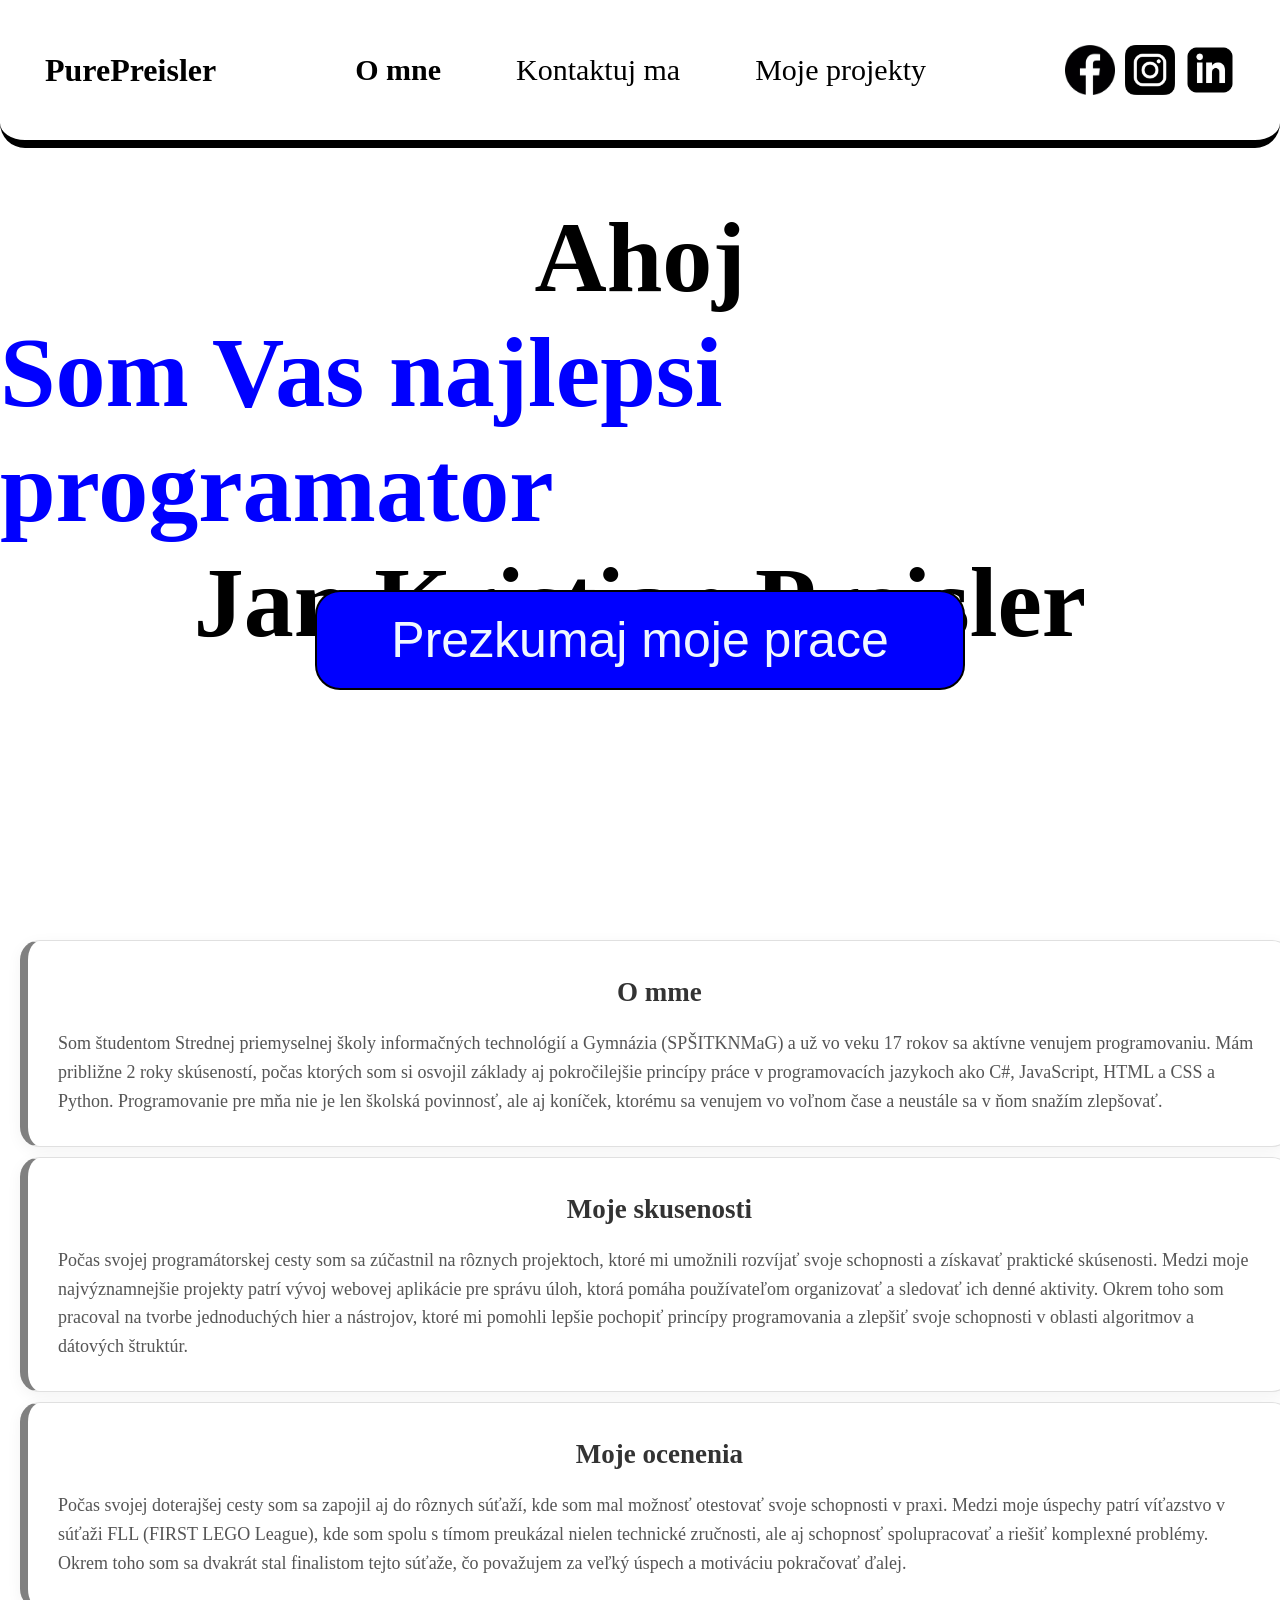
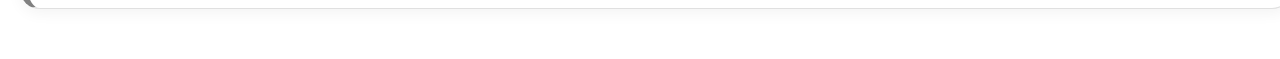
==== index.html @ fdfac7d6 "Ubdate" ====
<!DOCTYPE html>
<html lang="en">
<head>
    <meta charset="UTF-8">
    <meta name="viewport" content="width=device-width, initial-scale=1.0">
    <title>PurePreisler</title>
    <link rel="stylesheet" href="style.css">
</head>
<body class="telo">

    <div class="header">
        <div class="header_content">
            <div class="logo">
                <h1>PurePreisler</h1>
            </div>
            <div class="prekliky">
                <a class="dalsiepage hlavne"  href="#sekcia-o-nas">O mne</a>
                <a class="dalsiepage" href="kontakt.html">Kontaktuj ma</a>
                <a class="dalsiepage" href="prace.html">Moje projekty</a>
            </div>
            <div class="socialne-siete">
                   <a href="#sekcia-o-nas"><img src="20673.png"></a> 
                   <a href=""><img class="instgram" src="INSTAGRAMICON.png"></a>
                   <a href=""><img src="linkedin-black-icon-logo-png_seeklogo-387472.png"></a>
            </div>
        </div>
    </div>

    <div class="Main_Text">
        <h1 class="uvod_hlaska">Ahoj</h1>
        <h1 class="uvod_glazingline">Som Vas najlepsi programator</h1>
        <h1 class="uvod"> Jan Kristian Preisler</h1>
        <div class="ExlopreBtncontent">
            <button onclick="window.location.href='prace.html'" class="ExploreBtn">Prezkumaj moje prace</button>
        </div>
    </div>

    <div id="sekcia-o-nas" class="About_me_text">

        <div class="Karta_prva">
            <h1 class="About_me_hlaska">O mme</h1>
            <p class="About_me_text_p">Som študentom Strednej priemyselnej školy informačných technológií a Gymnázia (SPŠITKNMaG) a už vo veku 17 rokov sa aktívne venujem programovaniu. 
                Mám približne 2 roky skúseností, počas ktorých som si osvojil základy aj pokročilejšie princípy 
                práce v programovacích jazykoch ako C#, JavaScript, HTML a CSS a Python. Programovanie pre mňa nie je len 
                školská povinnosť, 
                ale aj koníček, ktorému sa venujem vo voľnom čase a neustále sa v ňom snažím zlepšovať.
            </p>  
        </div>

        <div class="Karta">
                <h1 class="About_me_hlaska">Moje skusenosti</h1>
                <p class="About_me_text_p">Počas svojej programátorskej cesty som sa zúčastnil na rôznych projektoch, 
                    ktoré mi umožnili rozvíjať svoje schopnosti a získavať praktické skúsenosti. Medzi moje najvýznamnejšie 
                    projekty patrí vývoj webovej aplikácie pre správu úloh, ktorá pomáha používateľom organizovať a sledovať 
                    ich denné aktivity. Okrem toho som pracoval na tvorbe jednoduchých hier a nástrojov, ktoré mi pomohli 
                    lepšie pochopiť princípy programovania a zlepšiť svoje schopnosti v oblasti algoritmov a dátových štruktúr.
                </p>
        </div>

        <div class="Karta">
            <h1 class="About_me_hlaska">Moje ocenenia</h1>
            <p class="About_me_text_p">Počas svojej doterajšej cesty som sa zapojil aj do rôznych súťaží, 
                kde som mal možnosť otestovať svoje schopnosti v praxi. Medzi moje úspechy patrí víťazstvo 
                v súťaži FLL (FIRST LEGO League), kde som spolu s tímom preukázal nielen technické zručnosti, 
                ale aj schopnosť spolupracovať a riešiť komplexné problémy. Okrem toho som sa dvakrát stal 
                finalistom tejto súťaže, čo považujem za veľký úspech a motiváciu pokračovať ďalej.
            </p>  
        </div>
        
    </div>

</body>
</html>
---- style.css ----
.telo{
    margin: 0px;
    margin-top: 200px;
}
.header_content{
    display: flex;
    justify-content: center;
    align-items: center;
    justify-content: space-between;
}
.hlavne{
    font-weight: bold;
}
img{
    width: 50px;
    height: 50px;
}
.prekliky, a{
    display: flex;
    text-decoration: none;
    font-size: 30px;
    gap: 75px;
    color: black;
}
.header{
    border-bottom: 8px solid black;
    border-radius: 0px 0px 25px 25px;
    padding: 45px;
    align-items: center;
    position: fixed;
    top: 0px;
    left: 0px;
    right: 0px;
    position: fixed;
    background-color: white;
}
h1{
    margin: 0px;
}
.socialne-siete{
    display: flex;
    gap: 10px;
}

.dalsiepage{
    display: flex;
    text-decoration: none;
    font-size: 30px;
    gap: 75px;
    color: black;
    position: relative;
}

.dalsiepage::after{
    content: '';    
    position: absolute;
    width: 0;                 
    height: 2px;             
    bottom: -5px;            
    left: 0;                  
    background-color: #000000;
    transition: width 0.6s ease-in-out;
}

.dalsiepage:hover::after{
    width: 100%;
}

.Main_Text{
    display: block;
    justify-content: center;
    align-items: center;
    font-size: 50px;
}

.uvod_hlaska{
    display: flex;
    justify-content: center;
    align-items: center;
}

.uvod, .uvod_glazingline{
    display: flex;
    justify-content: center;
    align-items: center;
    font-weight: bold;
}
.ExploreBtn{
    display: flex;
    position: absolute;
    top: 590px;
    justify-content: center;
    align-items: center ;
    width: 650px;
    height: 100px;
    border-radius: 25px;
    border: none;
    border: #000000 solid 2px;
    color: aliceblue;
    background-color: blue;
    font-size: 50px;
    cursor: pointer;
    transition: transform 0.5s ease 0s, background-color 0.3s, color 0.3s;
    transform: translateY(0);
}
.ExlopreBtncontent{
    display: flex;
    justify-content: center;
    align-items: center;
    font-size: 50px;
    color: white;
}

   

.uvod_glazingline{
    color: blue;
}

.About_me_text {
    display: block;
    justify-content: center;
    align-items: stretch; 
    flex-wrap: wrap;      
    gap: 30px;            
    padding: 50px 20px;
}

.About_me_hlaska {
    display: block;       
    text-align: center;   
    font-size: 27px;    
    margin-bottom: 15px;
    color: #333;
}
.Karta_prva{
    display: block; 
    margin-top: 230px; 
    min-width: 97%;      
    max-width: 450px;     
    background-color: #ffffff;
    border: 1px solid #e0e0e0;
    border-left: 8px solid gray; 
    border-radius: 20px;
    padding: 30px;
    font-size: 18px;    
    line-height: 1.6;     
    box-shadow: 0 4px 15px rgba(0,0,0,0.05); 
    transition: transform 0.3s ease, box-shadow 0.3s ease;
}
.Karta {
    display: block; 
    margin-top: 10px;
    min-width: 97%;     
    max-width: 450px;     
    background-color: #ffffff;
    border: 1px solid #e0e0e0;
    border-left: 8px solid gray; 
    border-radius: 20px;
    padding: 30px;
    font-size: 18px;    
    line-height: 1.6;     
    box-shadow: 0 4px 15px rgba(0,0,0,0.05); 
    transition: transform 0.3s ease, box-shadow 0.3s ease;
}
.Karta:hover, .Karta_prva:hover{
    transform: translateY(-10px);
    border-left: red 8px solid;
}

.About_me_text_p {
    margin: 0;
    color: #555;
}

.ExploreBtn:hover{
    background-color: white;
    color: #000000;
    box-shadow: 5px 5px rgba(126, 183, 248, 0.699);
    transition: transform 0.3s ease 0s;
    transform: translateY(-15px);
}
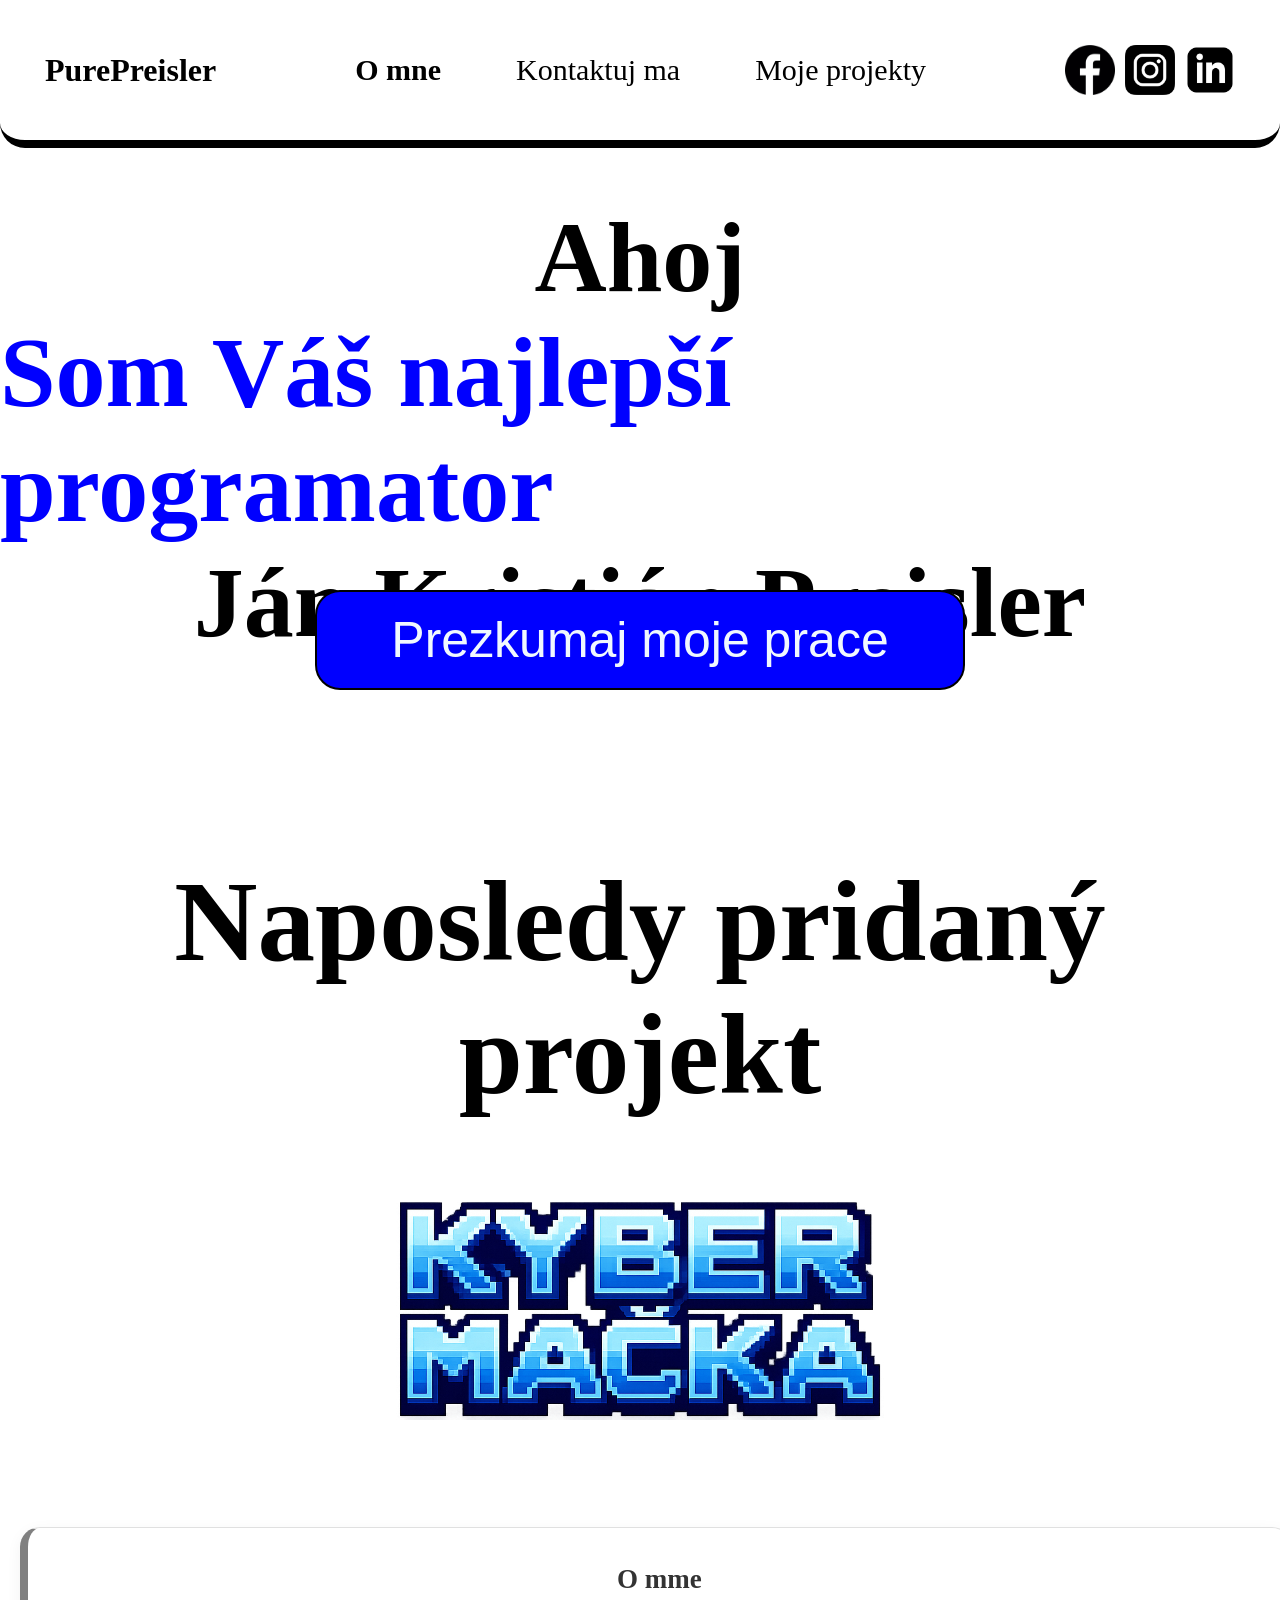
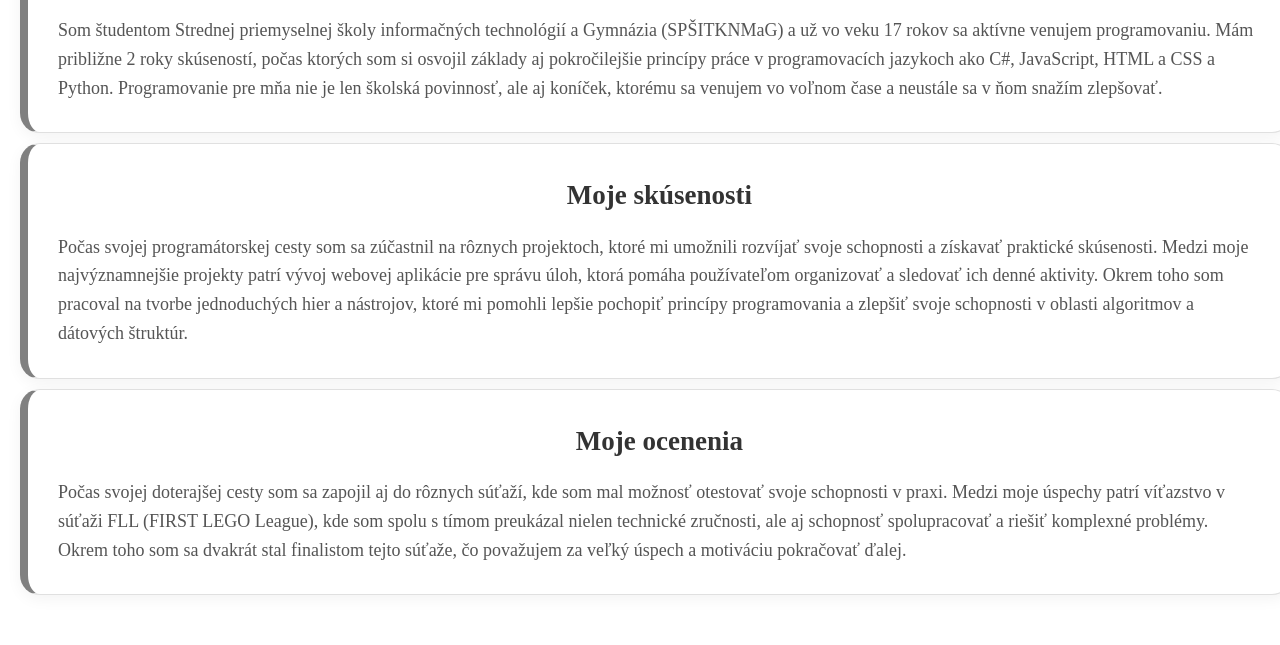
==== commit 5f93bb09: "Pridanie Najnovsieho projektu" ====
--- a/index.html
+++ b/index.html
@@ -1,11 +1,13 @@
 <!DOCTYPE html>
 <html lang="en">
+
 <head>
     <meta charset="UTF-8">
     <meta name="viewport" content="width=device-width, initial-scale=1.0">
     <title>PurePreisler</title>
     <link rel="stylesheet" href="style.css">
 </head>
+
 <body class="telo">
 
     <div class="header">
@@ -14,60 +16,74 @@
                 <h1>PurePreisler</h1>
             </div>
             <div class="prekliky">
-                <a class="dalsiepage hlavne"  href="#sekcia-o-nas">O mne</a>
+                <a class="dalsiepage hlavne" href="#sekcia-o-nas">O mne</a>
                 <a class="dalsiepage" href="kontakt.html">Kontaktuj ma</a>
                 <a class="dalsiepage" href="prace.html">Moje projekty</a>
             </div>
             <div class="socialne-siete">
-                   <a href="#sekcia-o-nas"><img src="20673.png"></a> 
-                   <a href=""><img class="instgram" src="INSTAGRAMICON.png"></a>
-                   <a href=""><img src="linkedin-black-icon-logo-png_seeklogo-387472.png"></a>
+                <a href="#sekcia-o-nas"><img src="20673.png"></a>
+                <a href=""><img class="instgram" src="INSTAGRAMICON.png"></a>
+                <a href=""><img src="linkedin-black-icon-logo-png_seeklogo-387472.png"></a>
             </div>
         </div>
     </div>
 
     <div class="Main_Text">
         <h1 class="uvod_hlaska">Ahoj</h1>
-        <h1 class="uvod_glazingline">Som Vas najlepsi programator</h1>
-        <h1 class="uvod"> Jan Kristian Preisler</h1>
+        <h1 class="uvod_glazingline">Som Váš najlepší programator</h1>
+        <h1 class="uvod"> Ján Kristián Preisler</h1>
         <div class="ExlopreBtncontent">
             <button onclick="window.location.href='prace.html'" class="ExploreBtn">Prezkumaj moje prace</button>
         </div>
     </div>
 
+    <a class="novinky_sekcia" href="prace.html">
+        <div class="novinky_sekcia">
+            <div class="novinka">
+                <h1 class="titulik">Naposledy pridaný projekt</h1>
+            </div>
+            <div class="novinka_foto">
+                <img class="obrastok" src="Kyber mačka v 8-bitovom štýle.png" alt="Kyber mačka">
+            </div>
+        </div>
+    </a>
+
     <div id="sekcia-o-nas" class="About_me_text">
-
         <div class="Karta_prva">
             <h1 class="About_me_hlaska">O mme</h1>
-            <p class="About_me_text_p">Som študentom Strednej priemyselnej školy informačných technológií a Gymnázia (SPŠITKNMaG) a už vo veku 17 rokov sa aktívne venujem programovaniu. 
-                Mám približne 2 roky skúseností, počas ktorých som si osvojil základy aj pokročilejšie princípy 
-                práce v programovacích jazykoch ako C#, JavaScript, HTML a CSS a Python. Programovanie pre mňa nie je len 
-                školská povinnosť, 
+            <p class="About_me_text_p">Som študentom Strednej priemyselnej školy informačných technológií a Gymnázia
+                (SPŠITKNMaG) a už vo veku 17 rokov sa aktívne venujem programovaniu.
+                Mám približne 2 roky skúseností, počas ktorých som si osvojil základy aj pokročilejšie princípy
+                práce v programovacích jazykoch ako C#, JavaScript, HTML a CSS a Python. Programovanie pre mňa nie je
+                len
+                školská povinnosť,
                 ale aj koníček, ktorému sa venujem vo voľnom čase a neustále sa v ňom snažím zlepšovať.
-            </p>  
+            </p>
         </div>
 
-        <div class="Karta">
-                <h1 class="About_me_hlaska">Moje skusenosti</h1>
-                <p class="About_me_text_p">Počas svojej programátorskej cesty som sa zúčastnil na rôznych projektoch, 
-                    ktoré mi umožnili rozvíjať svoje schopnosti a získavať praktické skúsenosti. Medzi moje najvýznamnejšie 
-                    projekty patrí vývoj webovej aplikácie pre správu úloh, ktorá pomáha používateľom organizovať a sledovať 
-                    ich denné aktivity. Okrem toho som pracoval na tvorbe jednoduchých hier a nástrojov, ktoré mi pomohli 
-                    lepšie pochopiť princípy programovania a zlepšiť svoje schopnosti v oblasti algoritmov a dátových štruktúr.
-                </p>
+        <div class="Karta skusenosti">
+            <h1 class="About_me_hlaska">Moje skúsenosti</h1>
+            <p class="About_me_text_p">Počas svojej programátorskej cesty som sa zúčastnil na rôznych projektoch,
+                ktoré mi umožnili rozvíjať svoje schopnosti a získavať praktické skúsenosti. Medzi moje najvýznamnejšie
+                projekty patrí vývoj webovej aplikácie pre správu úloh, ktorá pomáha používateľom organizovať a sledovať
+                ich denné aktivity. Okrem toho som pracoval na tvorbe jednoduchých hier a nástrojov, ktoré mi pomohli
+                lepšie pochopiť princípy programovania a zlepšiť svoje schopnosti v oblasti algoritmov a dátových
+                štruktúr.
+            </p>
         </div>
 
-        <div class="Karta">
+        <div class="Karta ocenenia">
             <h1 class="About_me_hlaska">Moje ocenenia</h1>
-            <p class="About_me_text_p">Počas svojej doterajšej cesty som sa zapojil aj do rôznych súťaží, 
-                kde som mal možnosť otestovať svoje schopnosti v praxi. Medzi moje úspechy patrí víťazstvo 
-                v súťaži FLL (FIRST LEGO League), kde som spolu s tímom preukázal nielen technické zručnosti, 
-                ale aj schopnosť spolupracovať a riešiť komplexné problémy. Okrem toho som sa dvakrát stal 
+            <p class="About_me_text_p">Počas svojej doterajšej cesty som sa zapojil aj do rôznych súťaží,
+                kde som mal možnosť otestovať svoje schopnosti v praxi. Medzi moje úspechy patrí víťazstvo
+                v súťaži FLL (FIRST LEGO League), kde som spolu s tímom preukázal nielen technické zručnosti,
+                ale aj schopnosť spolupracovať a riešiť komplexné problémy. Okrem toho som sa dvakrát stal
                 finalistom tejto súťaže, čo považujem za veľký úspech a motiváciu pokračovať ďalej.
-            </p>  
+            </p>
         </div>
-        
+
     </div>
 
 </body>
+
 </html>
--- a/style.css
+++ b/style.css
@@ -135,7 +135,7 @@
 }
 .Karta_prva{
     display: block; 
-    margin-top: 230px; 
+    margin-top: 50px; 
     min-width: 97%;      
     max-width: 450px;     
     background-color: #ffffff;
@@ -147,6 +147,27 @@
     line-height: 1.6;     
     box-shadow: 0 4px 15px rgba(0,0,0,0.05); 
     transition: transform 0.3s ease, box-shadow 0.3s ease;
+}
+.novinky_sekcia {
+    display: flex;
+    flex-direction: column;
+    align-items: center;
+    justify-content: center;
+    text-align: center;
+    margin-top: 80px;
+    padding: 0 20px;
+}
+
+.titulik {
+    font-size: 7.2rem; 
+    margin-top: 35px;
+    color: #000000;
+}
+.obrastok {
+    width: 100%;
+    max-width: 600px; 
+    height: auto;
+    border-radius: 15px;
 }
 .Karta {
     display: block; 
@@ -179,4 +200,13 @@
     box-shadow: 5px 5px rgba(126, 183, 248, 0.699);
     transition: transform 0.3s ease 0s;
     transform: translateY(-15px);
+}
+
+.ocenenia:hover{
+    transform: translateY(-10px);
+    border-left: rgb(255, 234, 0) 8px solid;
+}
+.skusenosti:hover{
+     transform: translateY(-10px);
+    border-left: rgb(0, 255, 242) 8px solid;
 }
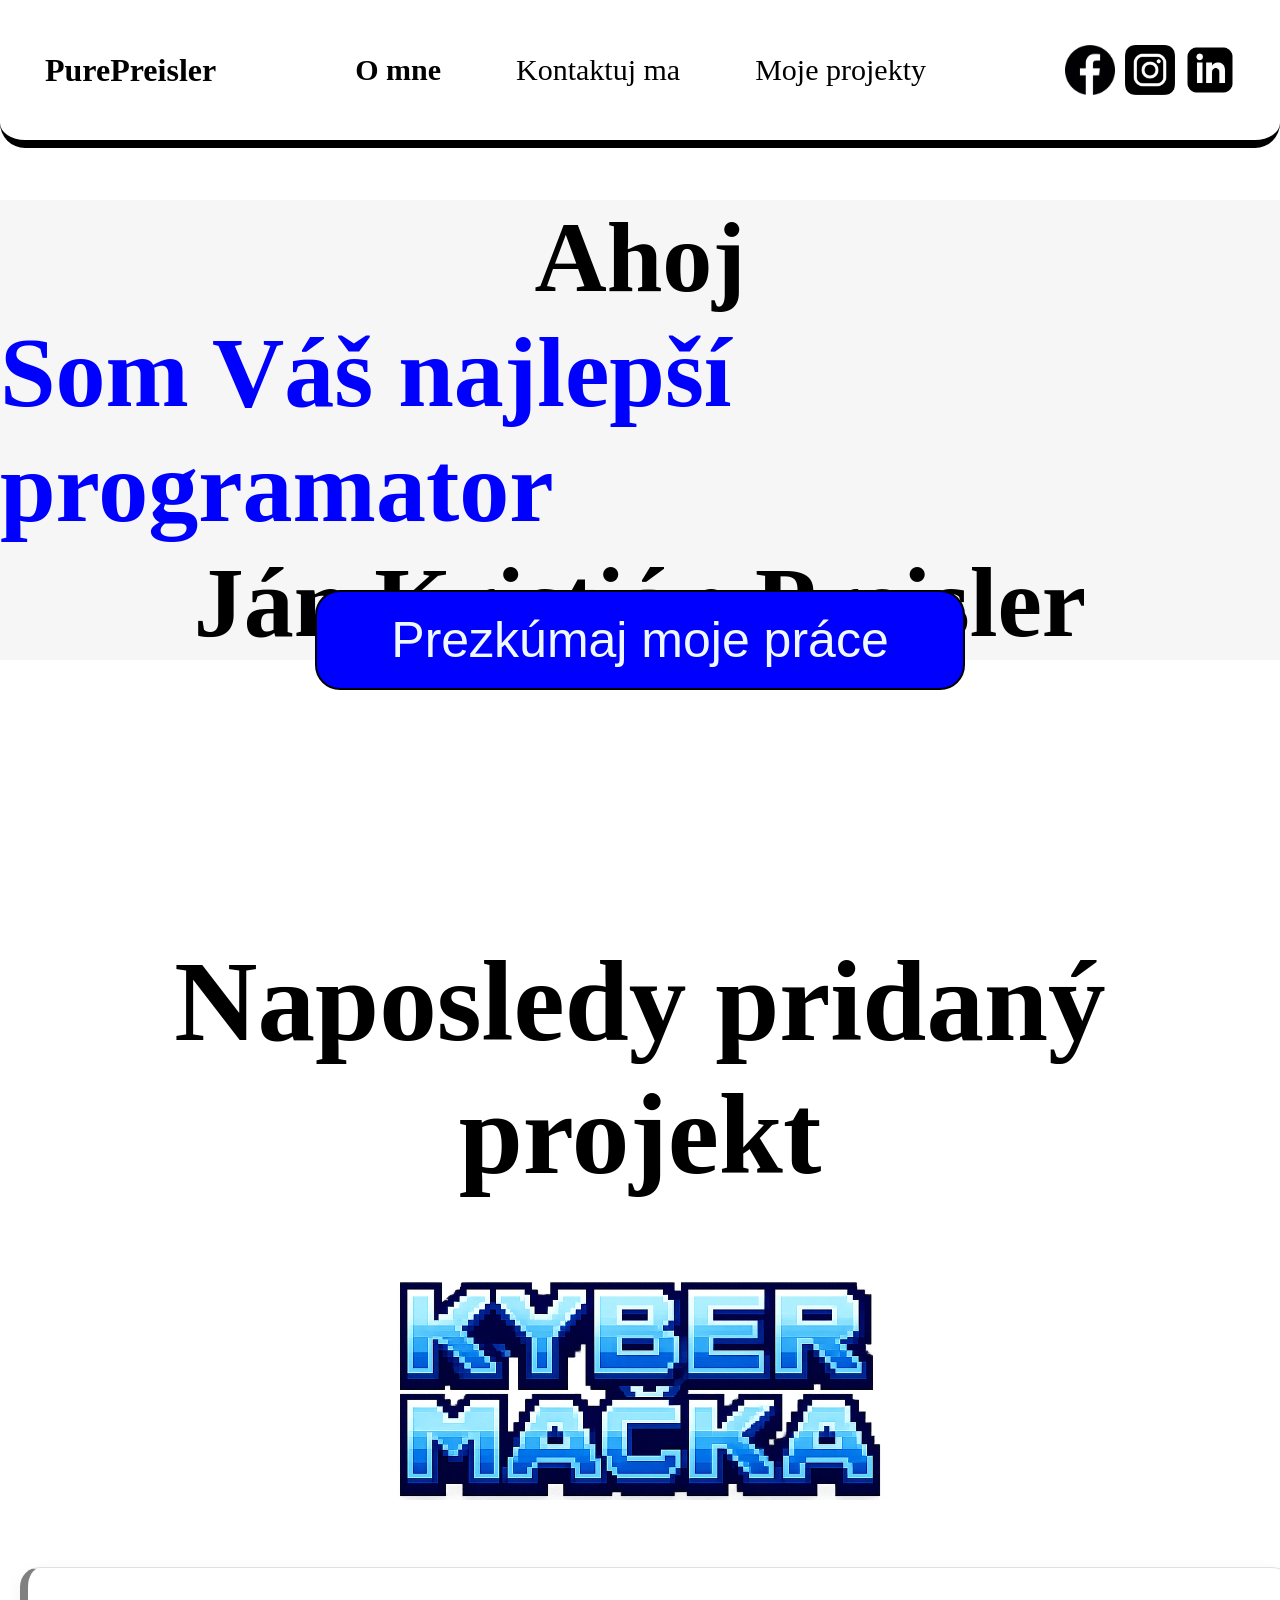
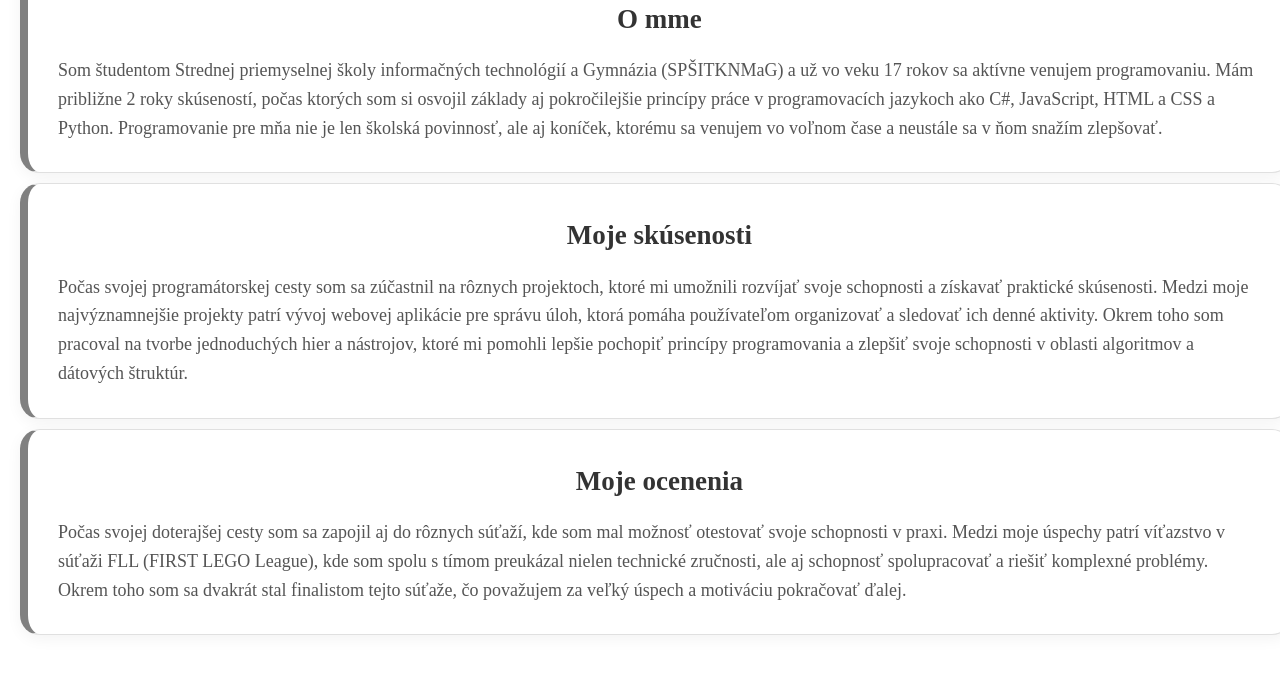
==== commit 42042307: "Asi Hotovo" ====
--- a/index.html
+++ b/index.html
@@ -32,10 +32,10 @@
         <h1 class="uvod_hlaska">Ahoj</h1>
         <h1 class="uvod_glazingline">Som Váš najlepší programator</h1>
         <h1 class="uvod"> Ján Kristián Preisler</h1>
-        <div class="ExlopreBtncontent">
-            <button onclick="window.location.href='prace.html'" class="ExploreBtn">Prezkumaj moje prace</button>
+    </div>
+    <div class="ExlopreBtncontent">
+            <button onclick="window.location.href='prace.html'" class="ExploreBtn">Prezkúmaj moje práce</button>
         </div>
-    </div>
 
     <a class="novinky_sekcia" href="prace.html">
         <div class="novinky_sekcia">
--- a/style.css
+++ b/style.css
@@ -1,28 +1,34 @@
-.telo{
+.telo {
     margin: 0px;
     margin-top: 200px;
 }
-.header_content{
+
+.header_content {
     display: flex;
     justify-content: center;
     align-items: center;
     justify-content: space-between;
 }
-.hlavne{
+
+.hlavne {
     font-weight: bold;
 }
-img{
+
+img {
     width: 50px;
     height: 50px;
 }
-.prekliky, a{
+
+.prekliky,
+a {
     display: flex;
     text-decoration: none;
     font-size: 30px;
     gap: 75px;
     color: black;
 }
-.header{
+
+.header {
     border-bottom: 8px solid black;
     border-radius: 0px 0px 25px 25px;
     padding: 45px;
@@ -33,16 +39,19 @@
     right: 0px;
     position: fixed;
     background-color: white;
-}
-h1{
+    z-index: 50000;
+}
+
+h1 {
     margin: 0px;
 }
-.socialne-siete{
+
+.socialne-siete {
     display: flex;
     gap: 10px;
 }
 
-.dalsiepage{
+.dalsiepage {
     display: flex;
     text-decoration: none;
     font-size: 30px;
@@ -51,46 +60,51 @@
     position: relative;
 }
 
-.dalsiepage::after{
-    content: '';    
+.dalsiepage::after {
+    content: '';
     position: absolute;
-    width: 0;                 
-    height: 2px;             
-    bottom: -5px;            
-    left: 0;                  
+    width: 0;
+    height: 2px;
+    bottom: -5px;
+    left: 0;
     background-color: #000000;
     transition: width 0.6s ease-in-out;
 }
 
-.dalsiepage:hover::after{
+.dalsiepage:hover::after {
     width: 100%;
 }
 
-.Main_Text{
+.Main_Text {
     display: block;
     justify-content: center;
     align-items: center;
     font-size: 50px;
-}
-
-.uvod_hlaska{
-    display: flex;
-    justify-content: center;
-    align-items: center;
-}
-
-.uvod, .uvod_glazingline{
+    background-color: rgba(190, 190, 190, 0.141);
+    animation: fadeIn 1.2s ease-out forwards;
+}
+
+.uvod_hlaska {
+    display: flex;
+    justify-content: center;
+    align-items: center;
+}
+
+.uvod,
+.uvod_glazingline {
     display: flex;
     justify-content: center;
     align-items: center;
     font-weight: bold;
 }
-.ExploreBtn{
+
+.ExploreBtn {
+
     display: flex;
     position: absolute;
     top: 590px;
     justify-content: center;
-    align-items: center ;
+    align-items: center;
     width: 650px;
     height: 100px;
     border-radius: 25px;
@@ -103,88 +117,94 @@
     transition: transform 0.5s ease 0s, background-color 0.3s, color 0.3s;
     transform: translateY(0);
 }
-.ExlopreBtncontent{
+
+.ExlopreBtncontent {
     display: flex;
     justify-content: center;
     align-items: center;
     font-size: 50px;
     color: white;
-}
-
-   
-
-.uvod_glazingline{
+    background-color: rgba(190, 190, 190, 0.141);
+}
+
+.uvod_glazingline {
     color: blue;
 }
 
 .About_me_text {
     display: block;
     justify-content: center;
-    align-items: stretch; 
-    flex-wrap: wrap;      
-    gap: 30px;            
+    align-items: stretch;
+    flex-wrap: wrap;
+    gap: 30px;
     padding: 50px 20px;
 }
 
 .About_me_hlaska {
-    display: block;       
-    text-align: center;   
-    font-size: 27px;    
+    display: block;
+    text-align: center;
+    font-size: 27px;
     margin-bottom: 15px;
     color: #333;
 }
-.Karta_prva{
-    display: block; 
-    margin-top: 50px; 
-    min-width: 97%;      
-    max-width: 450px;     
+
+.Karta_prva {
+    display: block;
+    margin-top: 10px;
+    min-width: 97%;
+    max-width: 450px;
     background-color: #ffffff;
     border: 1px solid #e0e0e0;
-    border-left: 8px solid gray; 
+    border-left: 8px solid gray;
     border-radius: 20px;
     padding: 30px;
-    font-size: 18px;    
-    line-height: 1.6;     
-    box-shadow: 0 4px 15px rgba(0,0,0,0.05); 
+    font-size: 18px;
+    line-height: 1.6;
+    box-shadow: 0 4px 15px rgba(0, 0, 0, 0.05);
     transition: transform 0.3s ease, box-shadow 0.3s ease;
 }
+
 .novinky_sekcia {
     display: flex;
     flex-direction: column;
     align-items: center;
     justify-content: center;
     text-align: center;
-    margin-top: 80px;
+    margin-top: 120px;
     padding: 0 20px;
 }
 
 .titulik {
-    font-size: 7.2rem; 
+    font-size: 7.2rem;
     margin-top: 35px;
     color: #000000;
 }
+
 .obrastok {
     width: 100%;
-    max-width: 600px; 
+    max-width: 600px;
     height: auto;
     border-radius: 15px;
 }
+
 .Karta {
-    display: block; 
+    display: block;
     margin-top: 10px;
-    min-width: 97%;     
-    max-width: 450px;     
+    min-width: 97%;
+    max-width: 450px;
     background-color: #ffffff;
     border: 1px solid #e0e0e0;
-    border-left: 8px solid gray; 
+    border-left: 8px solid gray;
     border-radius: 20px;
     padding: 30px;
-    font-size: 18px;    
-    line-height: 1.6;     
-    box-shadow: 0 4px 15px rgba(0,0,0,0.05); 
+    font-size: 18px;
+    line-height: 1.6;
+    box-shadow: 0 4px 15px rgba(0, 0, 0, 0.05);
     transition: transform 0.3s ease, box-shadow 0.3s ease;
 }
-.Karta:hover, .Karta_prva:hover{
+
+.Karta:hover,
+.Karta_prva:hover {
     transform: translateY(-10px);
     border-left: red 8px solid;
 }
@@ -194,7 +214,7 @@
     color: #555;
 }
 
-.ExploreBtn:hover{
+.ExploreBtn:hover {
     background-color: white;
     color: #000000;
     box-shadow: 5px 5px rgba(126, 183, 248, 0.699);
@@ -202,11 +222,24 @@
     transform: translateY(-15px);
 }
 
-.ocenenia:hover{
+.ocenenia:hover {
     transform: translateY(-10px);
     border-left: rgb(255, 234, 0) 8px solid;
 }
-.skusenosti:hover{
-     transform: translateY(-10px);
+
+.skusenosti:hover {
+    transform: translateY(-10px);
     border-left: rgb(0, 255, 242) 8px solid;
-}+}
+
+@keyframes fadeIn {
+    from {
+        opacity: 0;
+        transform: translateY(20px);
+    }
+
+    to {
+        opacity: 1;
+        transform: translateY(0);
+    }
+}
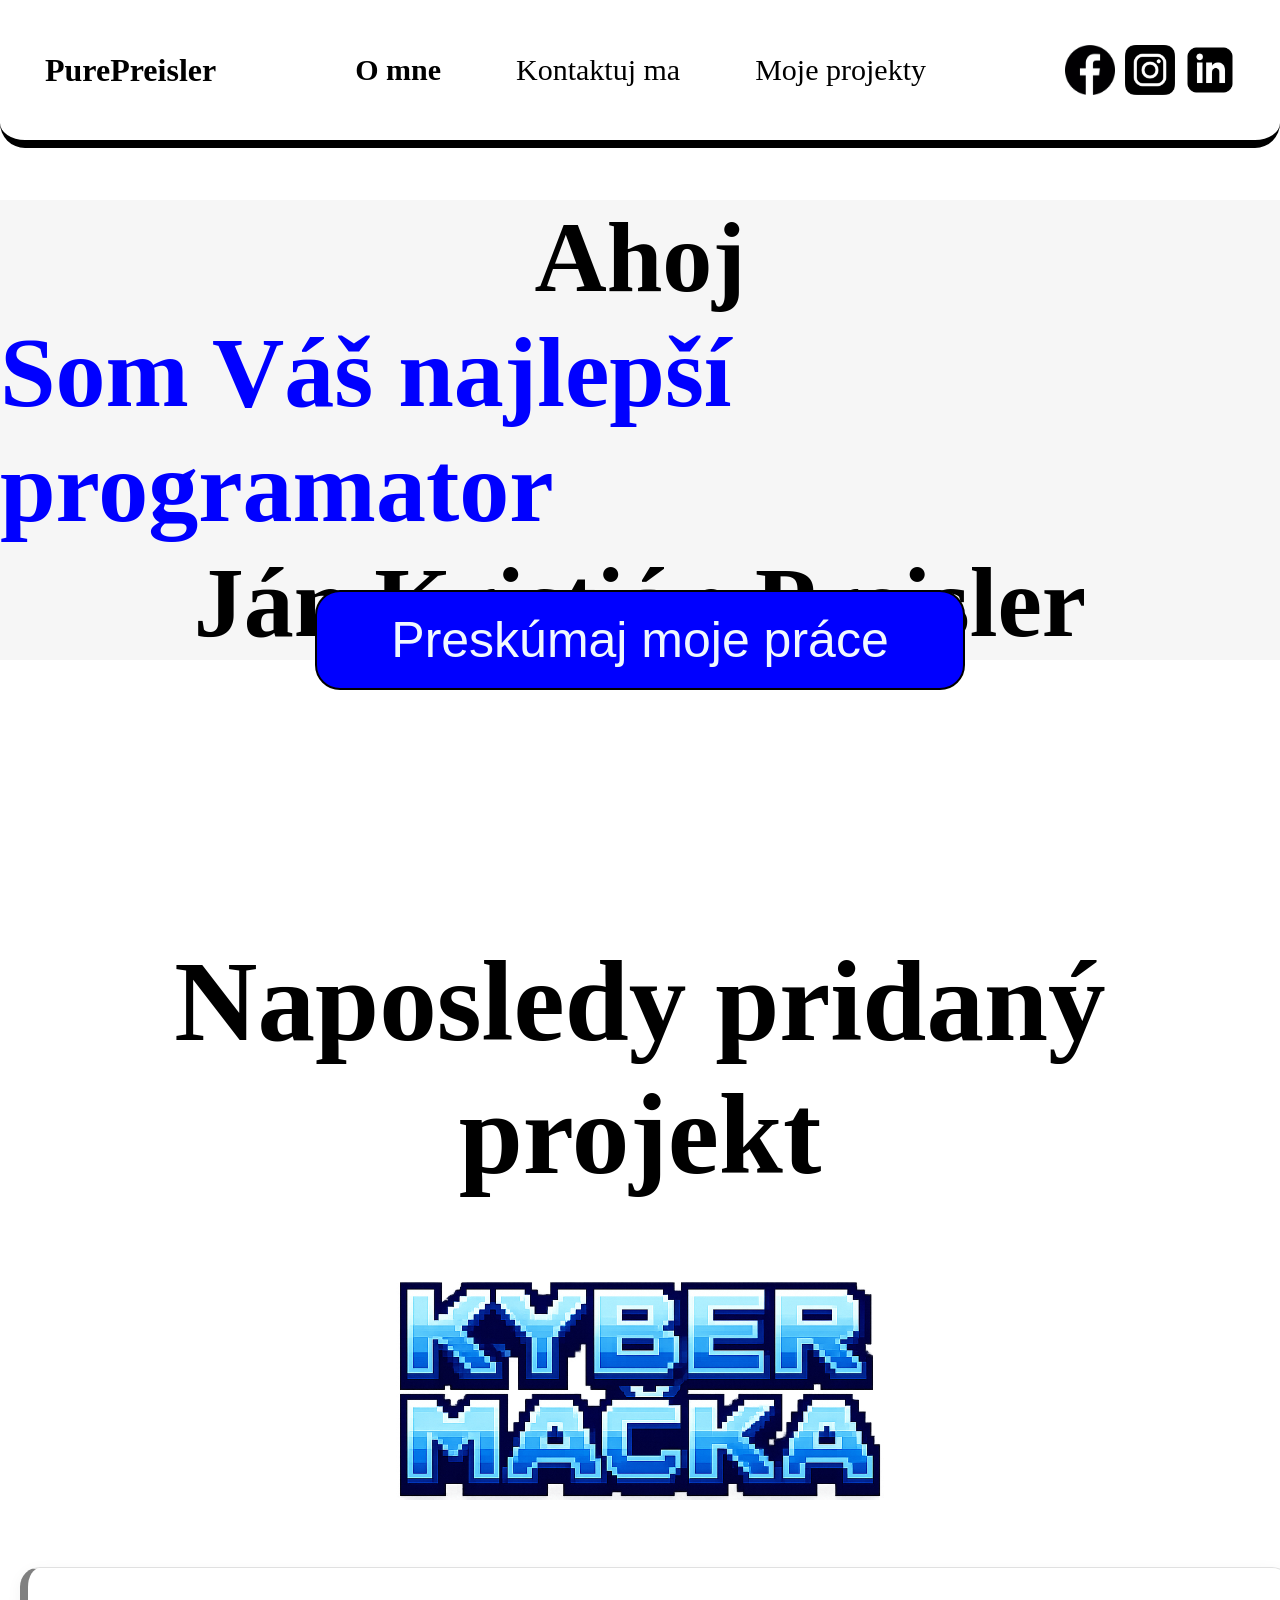
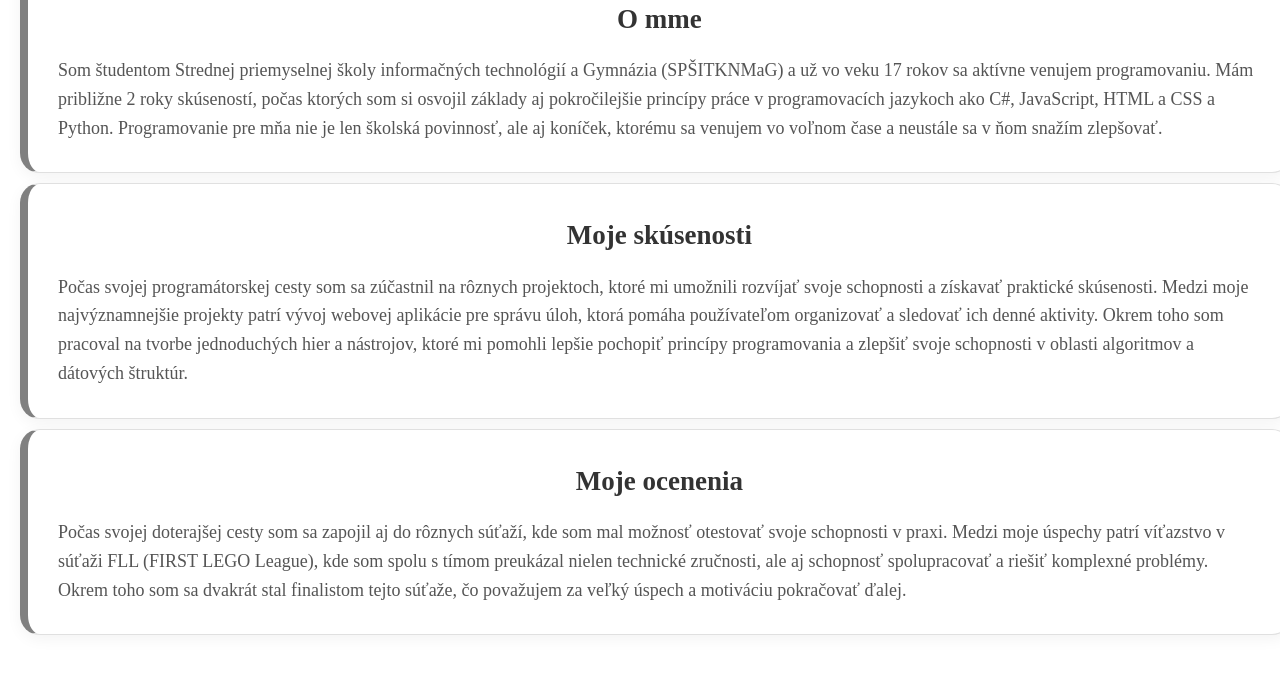
==== commit 26905287: "dsa" ====
--- a/index.html
+++ b/index.html
@@ -34,7 +34,7 @@
         <h1 class="uvod"> Ján Kristián Preisler</h1>
     </div>
     <div class="ExlopreBtncontent">
-            <button onclick="window.location.href='prace.html'" class="ExploreBtn">Prezkúmaj moje práce</button>
+            <button onclick="window.location.href='prace.html'" class="ExploreBtn">Preskúmaj moje práce</button>
         </div>
 
     <a class="novinky_sekcia" href="prace.html">
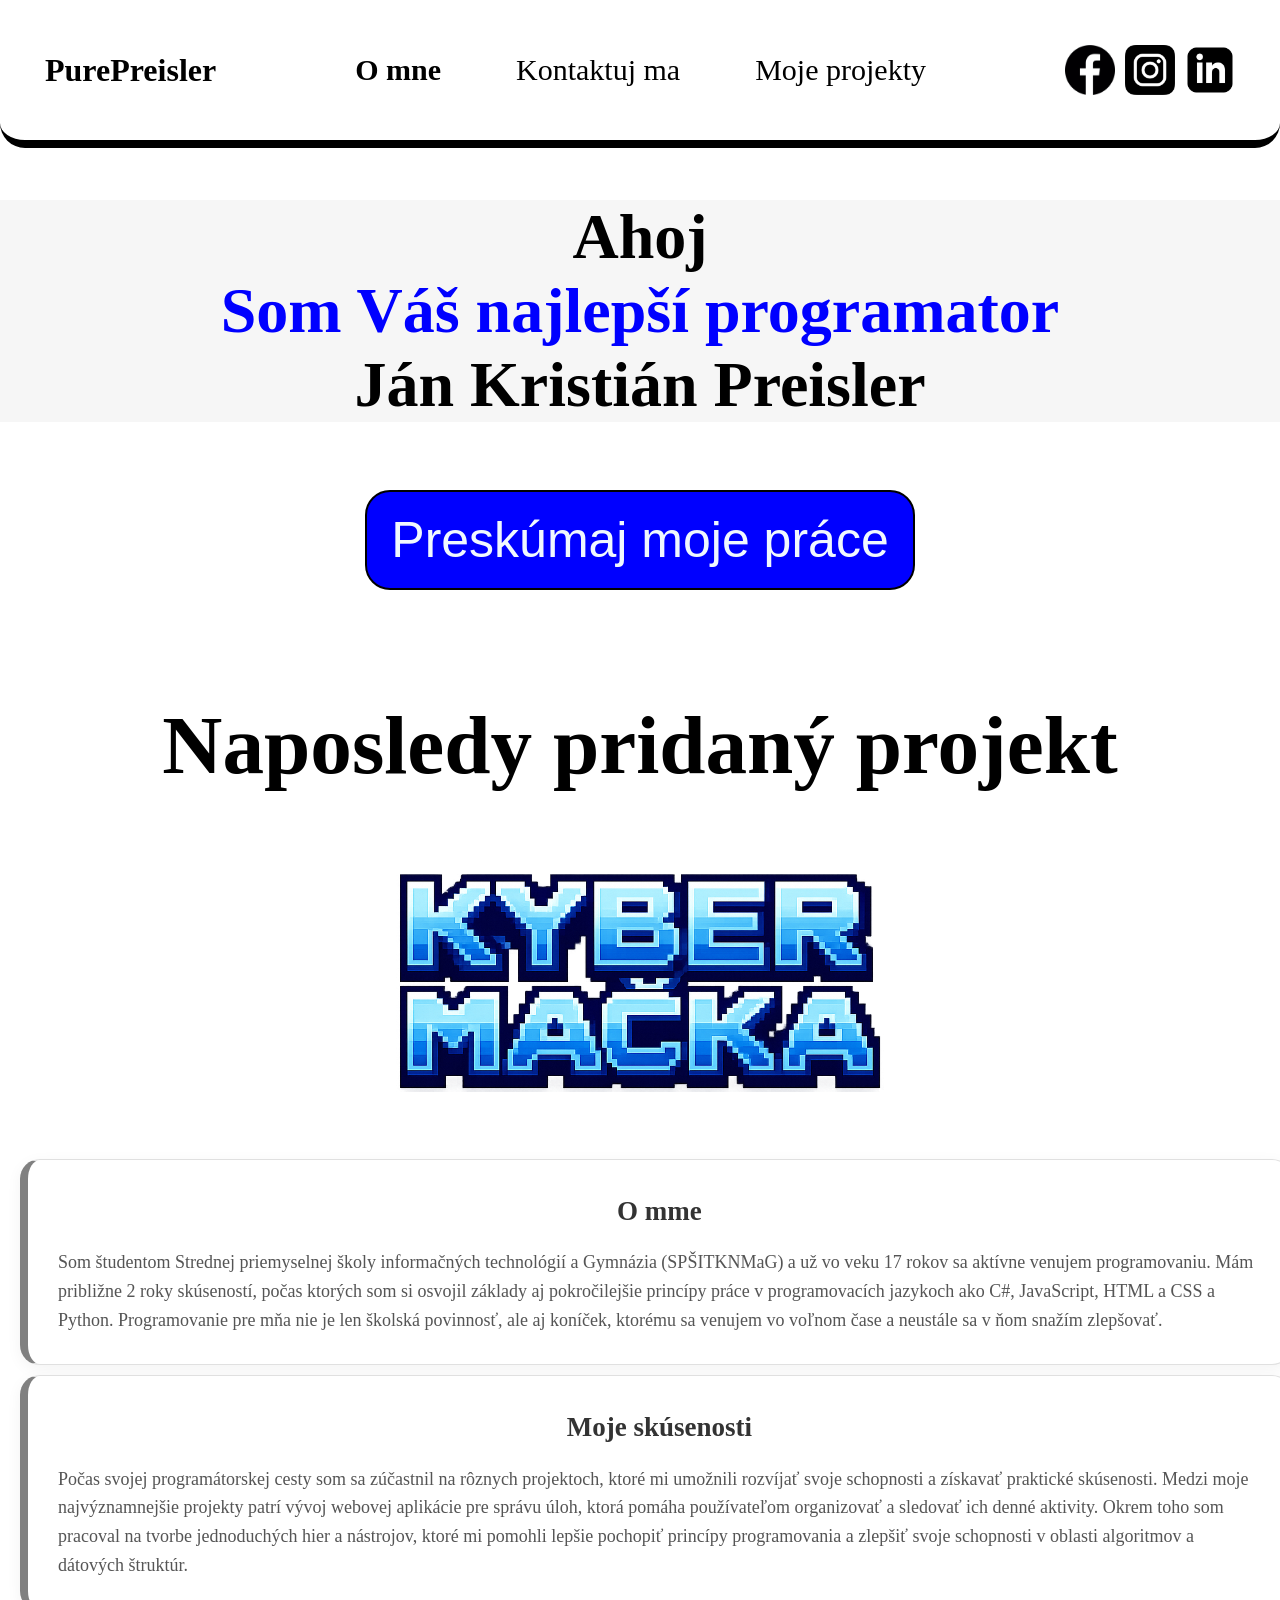
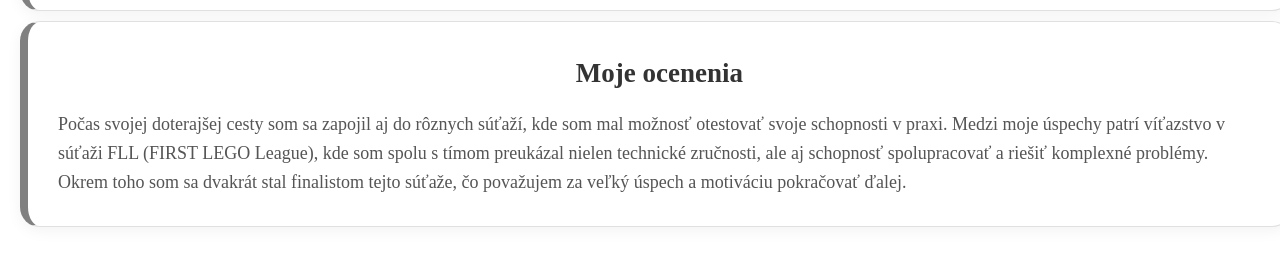
==== commit 962f5c8b: "responsivita" ====
--- a/index.html
+++ b/index.html
@@ -6,6 +6,7 @@
     <meta name="viewport" content="width=device-width, initial-scale=1.0">
     <title>PurePreisler</title>
     <link rel="stylesheet" href="style.css">
+     <link rel="icon" type="image/png" href="aaaaaaaaaaa.png">
 </head>
 
 <body class="telo">
--- a/style.css
+++ b/style.css
@@ -79,7 +79,7 @@
     display: block;
     justify-content: center;
     align-items: center;
-    font-size: 50px;
+    font-size: 32px;
     background-color: rgba(190, 190, 190, 0.141);
     animation: fadeIn 1.2s ease-out forwards;
 }
@@ -102,10 +102,10 @@
 
     display: flex;
     position: absolute;
-    top: 590px;
-    justify-content: center;
-    align-items: center;
-    width: 650px;
+    top: 490px;
+    justify-content: center;
+    align-items: center;
+    width: 550px;
     height: 100px;
     border-radius: 25px;
     border: none;
@@ -122,7 +122,7 @@
     display: flex;
     justify-content: center;
     align-items: center;
-    font-size: 50px;
+    font-size: 20px;
     color: white;
     background-color: rgba(190, 190, 190, 0.141);
 }
@@ -175,7 +175,7 @@
 }
 
 .titulik {
-    font-size: 7.2rem;
+    font-size: 5.2rem;
     margin-top: 35px;
     color: #000000;
 }
@@ -243,3 +243,75 @@
         transform: translateY(0);
     }
 }
+
+@media (max-width: 768px) {
+
+    .header {
+        padding: 20px;
+    }
+
+    .header_content {
+        flex-direction: column;
+        gap: 15px;
+    }
+
+    .prekliky,
+    .dalsiepage {
+        flex-wrap: wrap;
+        justify-content: center;
+        gap: 15px;
+        font-size: 20px;
+    }
+
+    .socialne-siete {
+        justify-content: center;
+    }
+
+    .telo {
+        margin-top: 300px;
+    }
+
+    .Main_Text {
+        font-size: 22px;
+        padding: 20px;
+        text-align: center;
+    }
+
+    .ExploreBtn {
+        position: static;
+        width: 90%;
+        max-width: 400px;
+        height: 70px;
+        font-size: 28px;
+        margin: 30px auto;
+    }
+
+    .ExlopreBtncontent {
+        justify-content: center;
+    }
+
+    .titulik {
+        font-size: 3rem;
+    }
+
+    .About_me_hlaska {
+        font-size: 22px;
+    }
+
+    .Karta,
+    .Karta_prva {
+        min-width: auto;
+        width: 100%;
+        padding: 20px;
+        box-sizing: border-box;
+    }
+
+    .obrastok {
+        width: 100%;
+    }
+
+    img {
+        width: 40px;
+        height: 40px;
+    }
+}
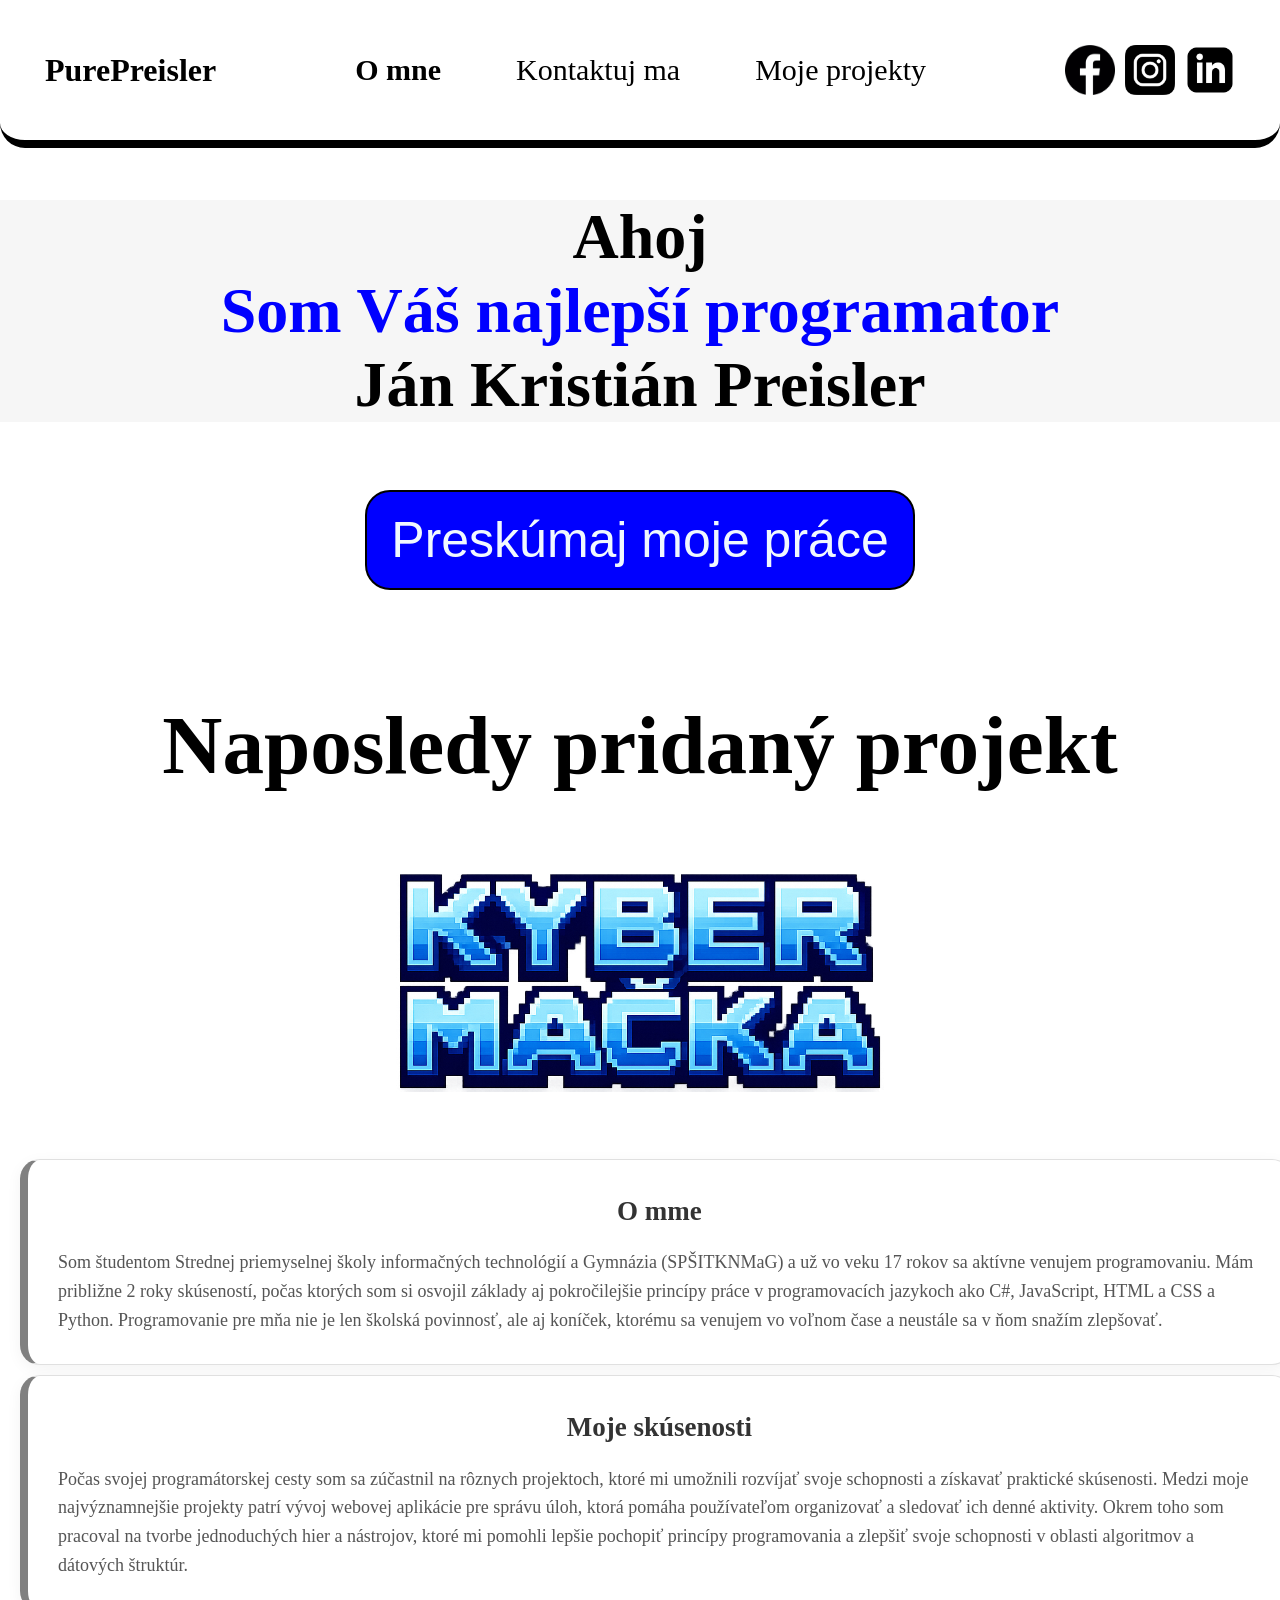
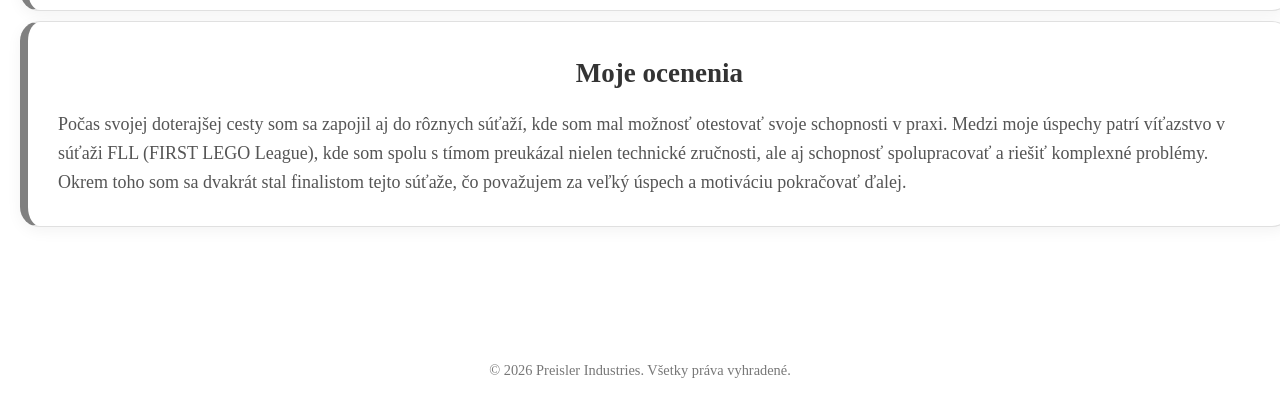
==== commit 8e2daf49: "uz aj footrik" ====
--- a/index.html
+++ b/index.html
@@ -82,8 +82,10 @@
                 finalistom tejto súťaže, čo považujem za veľký úspech a motiváciu pokračovať ďalej.
             </p>
         </div>
-
     </div>
+    <footer>
+         <p> &copy; 2026 Preisler Industries. Všetky práva vyhradené.</p>
+    </footer>
 
 </body>
 
--- a/style.css
+++ b/style.css
@@ -232,6 +232,14 @@
     border-left: rgb(0, 255, 242) 8px solid;
 }
 
+footer {
+    text-align: center;
+    padding: 20px;
+    margin-top: 50px;
+    font-size: 0.9rem;
+    color: #777;
+}
+
 @keyframes fadeIn {
     from {
         opacity: 0;
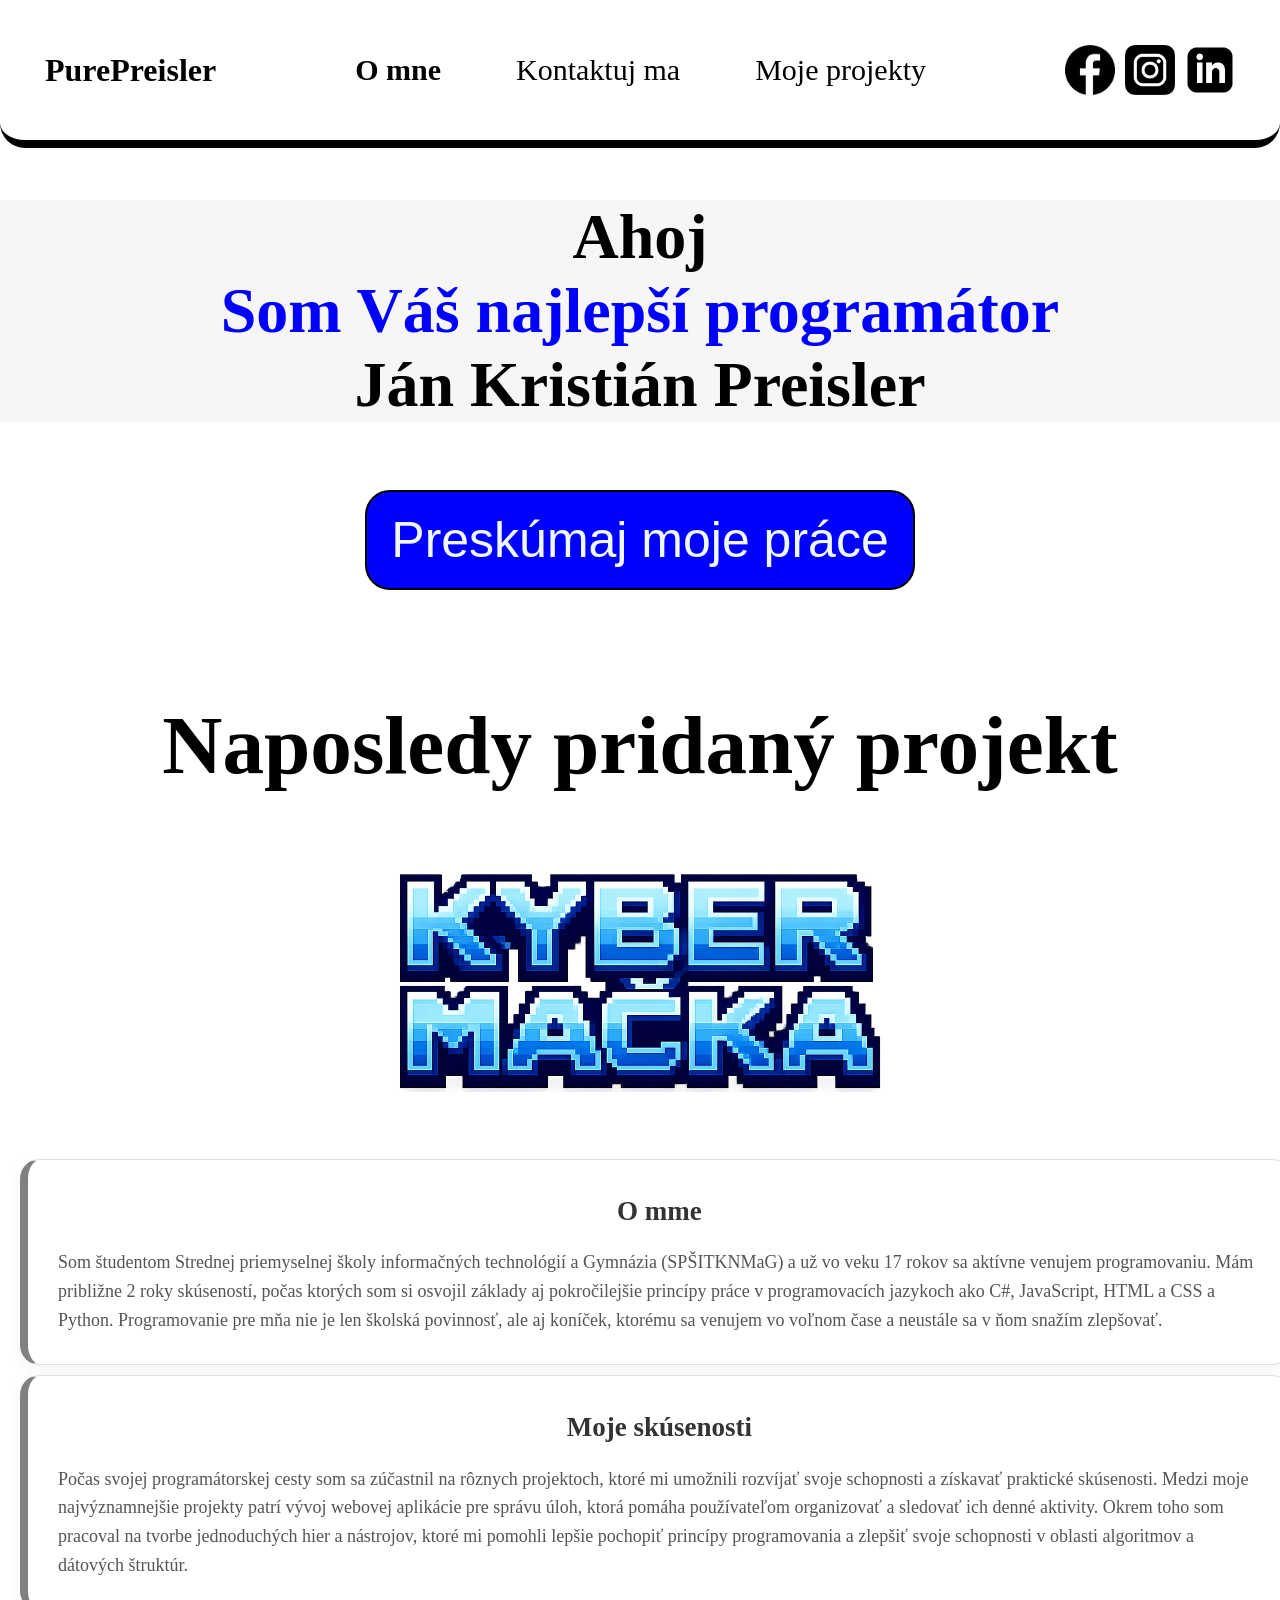
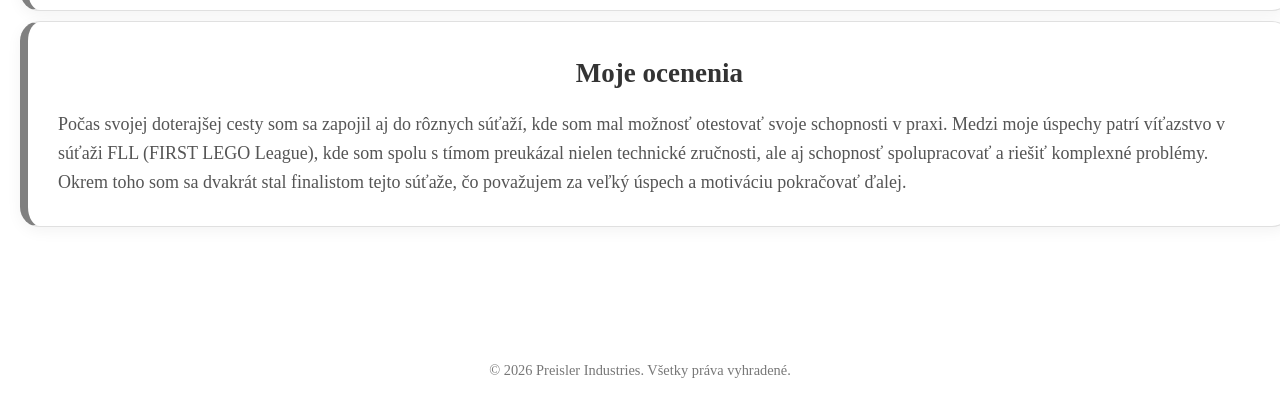
==== commit bc5a565b: "linkzy" ====
--- a/index.html
+++ b/index.html
@@ -22,16 +22,16 @@
                 <a class="dalsiepage" href="prace.html">Moje projekty</a>
             </div>
             <div class="socialne-siete">
-                <a href="#sekcia-o-nas"><img src="20673.png"></a>
-                <a href=""><img class="instgram" src="INSTAGRAMICON.png"></a>
-                <a href=""><img src="linkedin-black-icon-logo-png_seeklogo-387472.png"></a>
+                <a href=https://www.facebook.com/?locale=sk_SK"><img src="20673.png"></a>
+                <a href="https://www.instagram.com/"><img class="instgram" src="INSTAGRAMICON.png"></a>
+                <a href="https://sk.linkedin.com/"><img src="linkedin-black-icon-logo-png_seeklogo-387472.png"></a>
             </div>
         </div>
     </div>
 
     <div class="Main_Text">
         <h1 class="uvod_hlaska">Ahoj</h1>
-        <h1 class="uvod_glazingline">Som Váš najlepší programator</h1>
+        <h1 class="uvod_glazingline">Som Váš najlepší programátor</h1>
         <h1 class="uvod"> Ján Kristián Preisler</h1>
     </div>
     <div class="ExlopreBtncontent">
